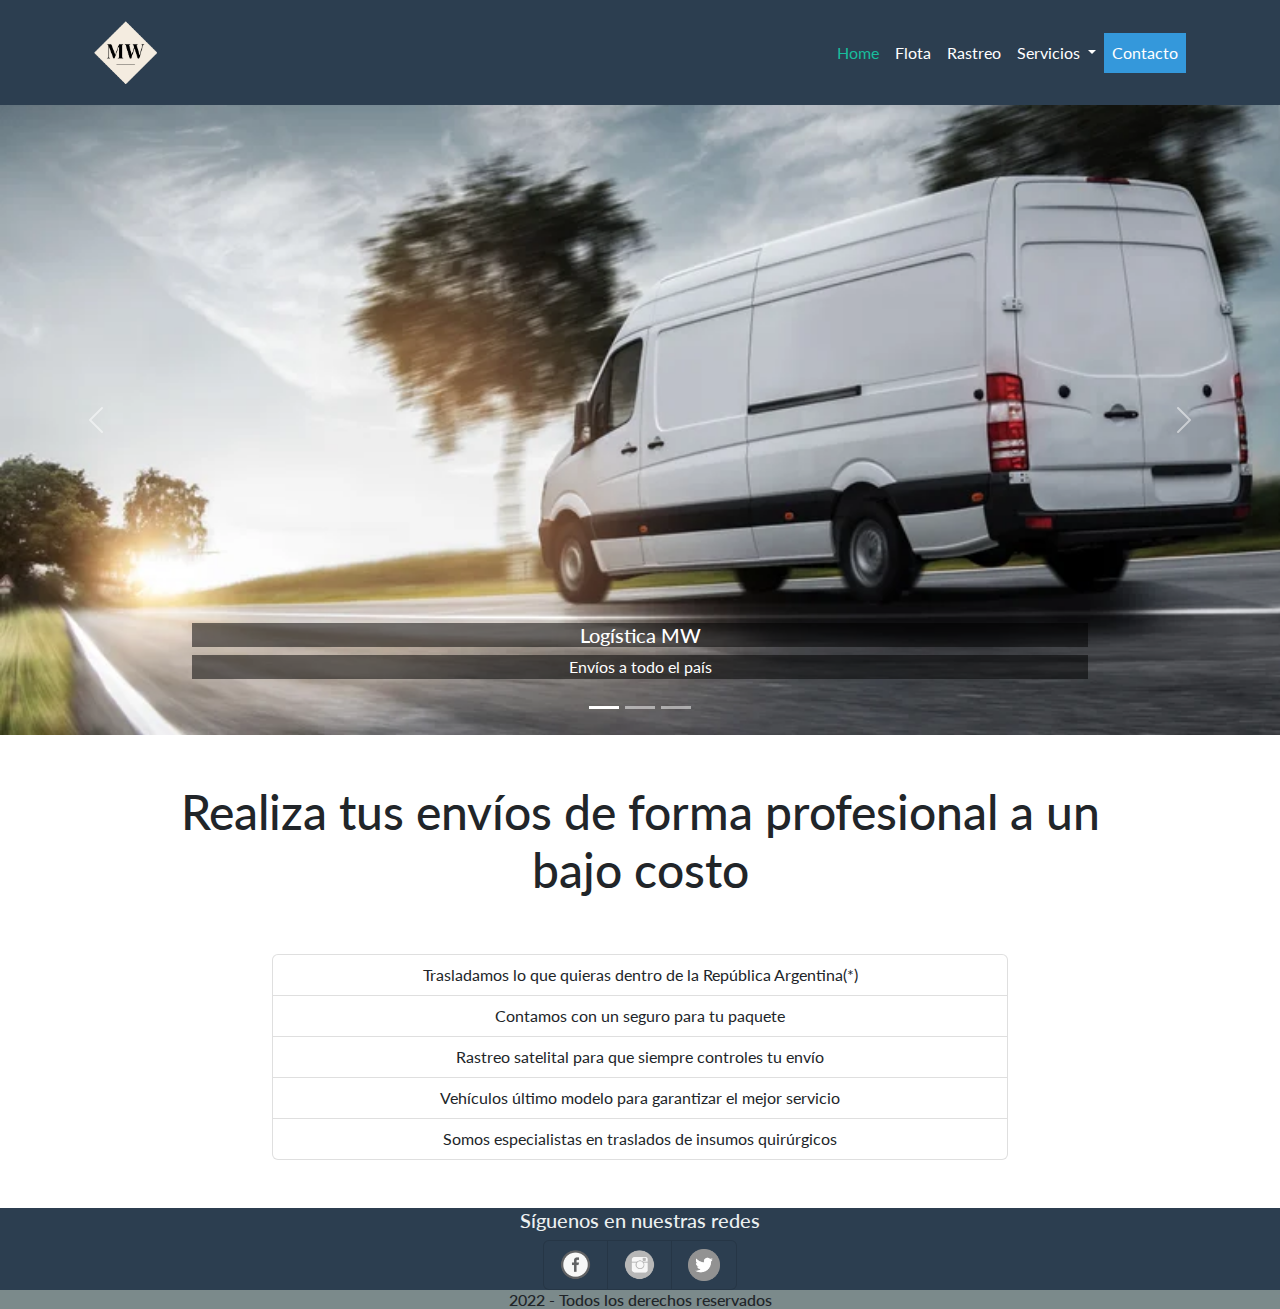
==== index.html @ 02913297 "Se agrega proyecto a github" ====
<!DOCTYPE html>
<html lang="en">
<head>
    <meta charset="UTF-8">
    <meta http-equiv="X-UA-Compatible" content="IE=edge">
    <meta name="viewport" content="width=device-width, initial-scale=1.0">
    <link rel="shortcut icon" href="./assets/images/favicon.ico" type="image/x-icon">
    <title>Logística MW con Boostrap</title>
    <link href="https://cdn.jsdelivr.net/npm/bootstrap@5.2.0/dist/css/bootstrap.min.css" rel="stylesheet">
    <script src="https://cdn.jsdelivr.net/npm/bootstrap@5.2.0/dist/js/bootstrap.bundle.min.js"></script>
    <link rel="stylesheet" href="./bootstrap.min.css">
    <link rel="stylesheet" href="./style.css">
</head>
<body>
    <header class="bg-primary">
        <div class="container">
            <nav class="navbar navbar-expand-lg navbar-dark">
                <div class="container-fluid">
                  <a class="navbar-brand" href="./index.html"><img src="./assets/images/logo-mw.jpg" alt=""></a>
                  <button class="navbar-toggler" type="button" data-bs-toggle="collapse" data-bs-target="#navbarSupportedContent" aria-controls="navbarSupportedContent" aria-expanded="false" aria-label="Toggle navigation">
                    <span class="navbar-toggler-icon"></span>
                  </button>
                  <div class="collapse navbar-collapse" id="navbarSupportedContent">
                    <ul class="navbar-nav ms-auto mb-2 mb-lg-0">
                      <li class="nav-item">
                        <a class="nav-link active" aria-current="page" href="./index.html">Home</a>
                      </li>
                      <li class="nav-item">
                        <a class="nav-link" href="./pages/flota.html">Flota</a>
                      </li>
                      <li class="nav-item">
                        <a class="nav-link" href="./pages/rastreo.html">Rastreo</a>
                      </li>
                      <li class="nav-item dropdown">
                        <a class="nav-link dropdown-toggle" href="#" role="button" data-bs-toggle="dropdown" aria-expanded="false">
                          Servicios
                        </a>
                        <ul class="dropdown-menu">
                          <li><a class="dropdown-item" href="#">Llega hoy</a></li>
                          <li><a class="dropdown-item" href="#">Traslado inmediato</a></li>
                          <li><a class="dropdown-item" href="#">Envíos fuera de Buenos Aires</a></li>
                          <li><hr class="dropdown-divider"></li>
                          <li><a class="dropdown-item" href="#">Precios</a></li>
                        </ul>
                      </li>
                      <li class="nav-item">
                        <a class="nav-link bg-info text-center" href="./pages/contacto.html">Contacto</a>
                      </li>
                    </ul>
                  </div>
                </div>
              </nav>
        </div>
    </header>
    <main>
        <section class="slider-tall">
            <div id="carouselExampleCaptions" class="carousel slide" data-bs-ride="false">
                <div class="carousel-indicators">
                  <button type="button" data-bs-target="#carouselExampleCaptions" data-bs-slide-to="0" class="active" aria-current="true" aria-label="Slide 1"></button>
                  <button type="button" data-bs-target="#carouselExampleCaptions" data-bs-slide-to="1" aria-label="Slide 2"></button>
                  <button type="button" data-bs-target="#carouselExampleCaptions" data-bs-slide-to="2" aria-label="Slide 3"></button>
                </div>
                <div class="carousel-inner">
                  <div class="carousel-item active">
                    <img src="./assets/images/1.jpg" class="d-block w-100" alt="...">
                    <div class="carousel-caption">
                      <h5 class="carousel__txt">Logística MW</h5>
                      <p class="carousel__txt">Envíos a todo el país</p>
                    </div>
                  </div>
                  <div class="carousel-item">
                    <img src="./assets/images/2.jpg" class="d-block w-100" alt="...">
                    <div class="carousel-caption">
                      <h5 class="carousel__txt">Traslados de urgencia</h5>
                      <p class="carousel__txt">Obten tu paquete en menos de 1 hora</p>
                    </div>
                  </div>
                  <div class="carousel-item">
                    <img src="./assets/images/3.jpg" class="d-block w-100" alt="...">
                    <div class="carousel-caption">
                      <h5 class="carousel__txt">Servicios en el día</h5>
                      <p class="carousel__txt">Durante el día estaremos entregando tu paquete</p>
                    </div>
                  </div>
                </div>
                <button class="carousel-control-prev" type="button" data-bs-target="#carouselExampleCaptions" data-bs-slide="prev">
                  <span class="carousel-control-prev-icon" aria-hidden="true"></span>
                  <span class="visually-hidden">Previous</span>
                </button>
                <button class="carousel-control-next" type="button" data-bs-target="#carouselExampleCaptions" data-bs-slide="next">
                  <span class="carousel-control-next-icon" aria-hidden="true"></span>
                  <span class="visually-hidden">Next</span>
                </button>
              </div>
        </section>
        <section class="container mb-5">
            <h1 class="title">Realiza tus envíos de forma profesional a un bajo costo</h1>
            <div class="row justify-content-center">
                <div class="col-8">
                    <ul class="list-group">
                        <li class="list-group-item">Trasladamos lo que quieras dentro de la República Argentina(*)</li>
                        <li class="list-group-item">Contamos con un seguro para tu paquete</li>
                        <li class="list-group-item">Rastreo satelital para que siempre controles tu envío</li>
                        <li class="list-group-item">Vehículos último modelo para garantizar el mejor servicio</li>
                        <li class="list-group-item">Somos especialistas en traslados de insumos quirúrgicos</li>
                      </ul>
                </div>
            </div>
        </section>
    </main>
    <footer class="bg-primary">
        <div class="container">
            <div class="row">
                <div class="col-12 text-center">
                    <h5 class="text-light">Síguenos en nuestras redes</h5>
                </div>
                <div class="col-12">
                    <ul class="list-group list-group-horizontal justify-content-center">
                        <li class="list-group-item bg-primary"><img src="./assets/images/facebook-icon.png" alt=""></li>
                        <li class="list-group-item bg-primary"><img src="./assets/images/instagram-logo.png" alt=""></li>
                        <li class="list-group-item bg-primary"><img src="./assets/images/twitter-logo.png" alt=""></li>
                    </ul>
                </div>
            </div>
        </div>
        <div class="bg-dark text-center">
            <h6 class="m-0">2022 - Todos los derechos reservados</h6>
        </div>
    </footer>
</body>
</html>
---- style.css ----
body{
    min-width: 320px;
}
.carousel {
    height: 66.67%;
    margin-bottom: 0;
}
.carousel-inner, .carousel-item img{ 
    height: 70vh;
    object-fit: cover;
}

.navbar-brand img{
    height: 7vh;
}
.carousel__txt{
    background-color: rgba(0, 0, 0, 0.507);
}
.title{
    text-align: center;
    padding: 1em;
}
.list-group li{
    text-align: center;
}
.card{
    margin: 0 auto;
    margin-bottom: 4rem;
}
.list-group-item img{
    height: 2rem;
}
.card-tall img{
    height: 30vh;
    min-height: 200px;
    object-fit: cover;
}
.wp-logo img{
    height: 30px;
}
.bg-image{
    height: 60vh;
    max-height: 400px;
    min-height: 200px;
    background-image: url(./assets/images/rastreo-satelital.png);
    background-size: cover;
    background-position: center;
}
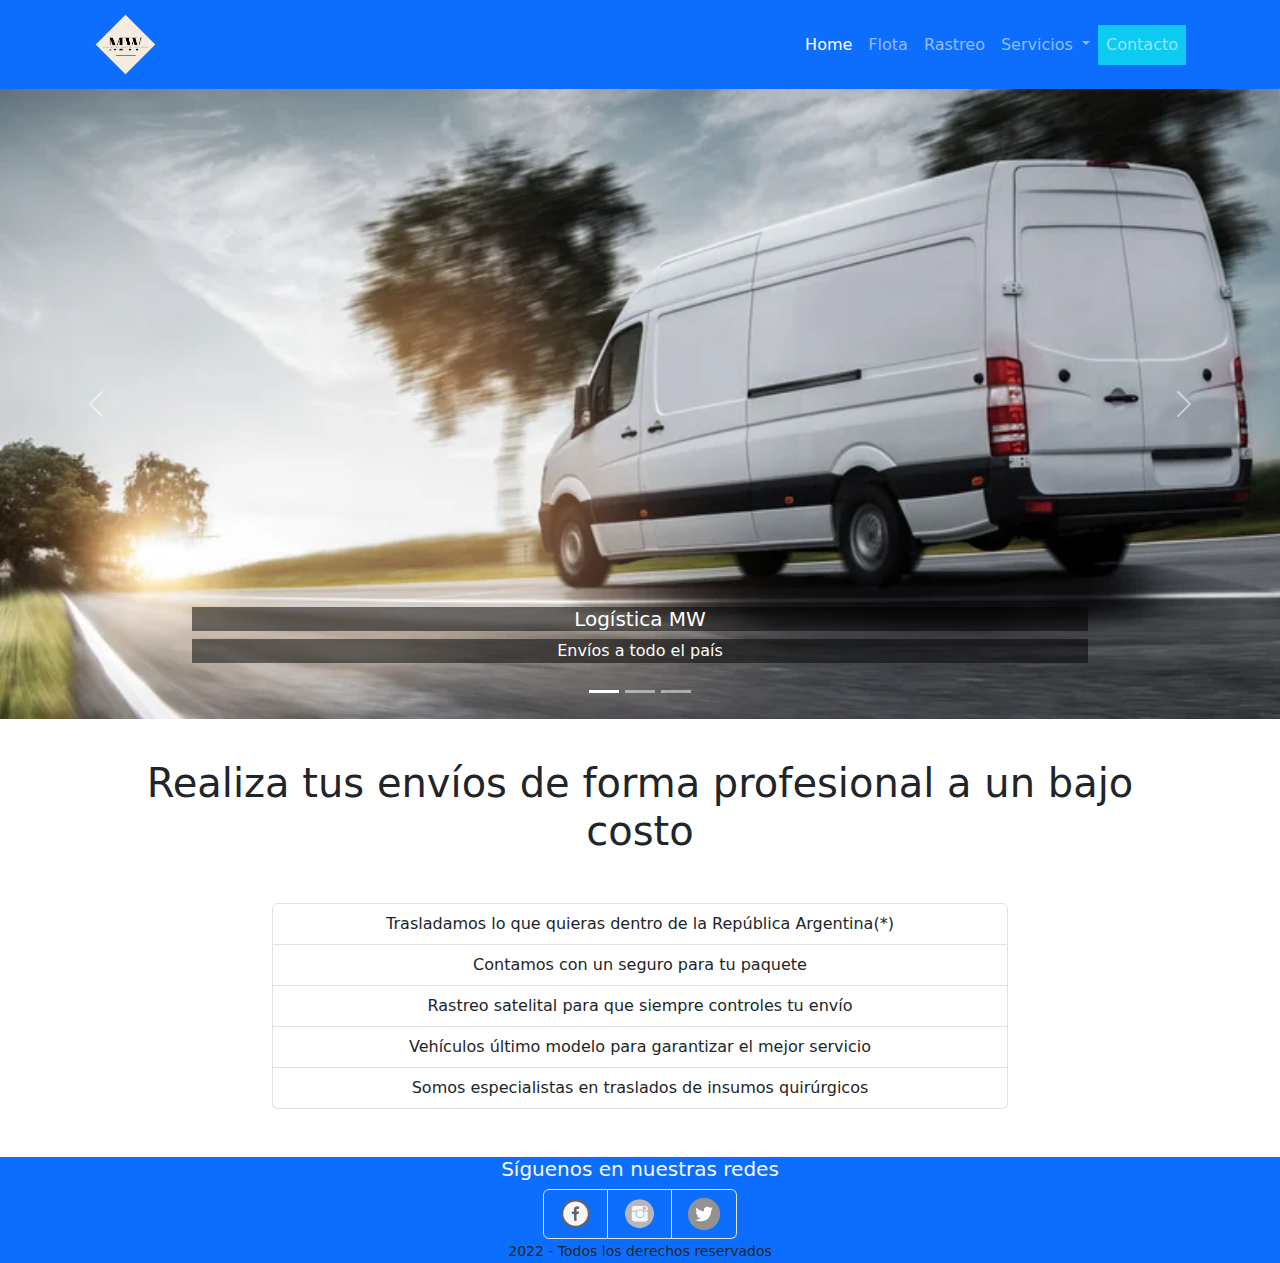
==== commit f61710cd: "se hacen correcciones en enlaces de nav de index y se corrige jerarquía de h1 al h6" ====
--- a/index.html
+++ b/index.html
@@ -8,7 +8,6 @@
     <title>Logística MW con Boostrap</title>
     <link href="https://cdn.jsdelivr.net/npm/bootstrap@5.2.0/dist/css/bootstrap.min.css" rel="stylesheet">
     <script src="https://cdn.jsdelivr.net/npm/bootstrap@5.2.0/dist/js/bootstrap.bundle.min.js"></script>
-    <link rel="stylesheet" href="./bootstrap.min.css">
     <link rel="stylesheet" href="./style.css">
 </head>
 <body>
@@ -16,7 +15,7 @@
         <div class="container">
             <nav class="navbar navbar-expand-lg navbar-dark">
                 <div class="container-fluid">
-                  <a class="navbar-brand" href="./index.html"><img src="./assets/images/logo-mw.jpg" alt=""></a>
+                  <a class="navbar-brand" href="index.html"><img src="./assets/images/logo-mw.jpg" alt=""></a>
                   <button class="navbar-toggler" type="button" data-bs-toggle="collapse" data-bs-target="#navbarSupportedContent" aria-controls="navbarSupportedContent" aria-expanded="false" aria-label="Toggle navigation">
                     <span class="navbar-toggler-icon"></span>
                   </button>
@@ -36,11 +35,11 @@
                           Servicios
                         </a>
                         <ul class="dropdown-menu">
-                          <li><a class="dropdown-item" href="#">Llega hoy</a></li>
-                          <li><a class="dropdown-item" href="#">Traslado inmediato</a></li>
-                          <li><a class="dropdown-item" href="#">Envíos fuera de Buenos Aires</a></li>
+                          <li><a class="dropdown-item" href="./pages/servicios.html">Llega hoy</a></li>
+                          <li><a class="dropdown-item" href="./pages/servicios.html">Traslado inmediato</a></li>
+                          <li><a class="dropdown-item" href="./pages/servicios.html">Envíos fuera de Buenos Aires</a></li>
                           <li><hr class="dropdown-divider"></li>
-                          <li><a class="dropdown-item" href="#">Precios</a></li>
+                          <li><a class="dropdown-item" href="./servicios.html">Precios</a></li>
                         </ul>
                       </li>
                       <li class="nav-item">
@@ -112,19 +111,19 @@
         <div class="container">
             <div class="row">
                 <div class="col-12 text-center">
-                    <h5 class="text-light">Síguenos en nuestras redes</h5>
+                    <h2 class="text-light fs-5">Síguenos en nuestras redes</h2>
                 </div>
                 <div class="col-12">
                     <ul class="list-group list-group-horizontal justify-content-center">
-                        <li class="list-group-item bg-primary"><img src="./assets/images/facebook-icon.png" alt=""></li>
-                        <li class="list-group-item bg-primary"><img src="./assets/images/instagram-logo.png" alt=""></li>
-                        <li class="list-group-item bg-primary"><img src="./assets/images/twitter-logo.png" alt=""></li>
+                        <li class="list-group-item bg-primary"><img src="./assets/images/facebook-icon.png" alt="logo facebook"></li>
+                        <li class="list-group-item bg-primary"><img src="./assets/images/instagram-logo.png" alt="logo instagram"></li>
+                        <li class="list-group-item bg-primary"><img src="./assets/images/twitter-logo.png" alt="logo twitter"></li>
                     </ul>
                 </div>
             </div>
         </div>
-        <div class="bg-dark text-center">
-            <h6 class="m-0">2022 - Todos los derechos reservados</h6>
+        <div class="bg-primary text-center">
+            <small class="m-0">2022 - Todos los derechos reservados</small>
         </div>
     </footer>
 </body>
